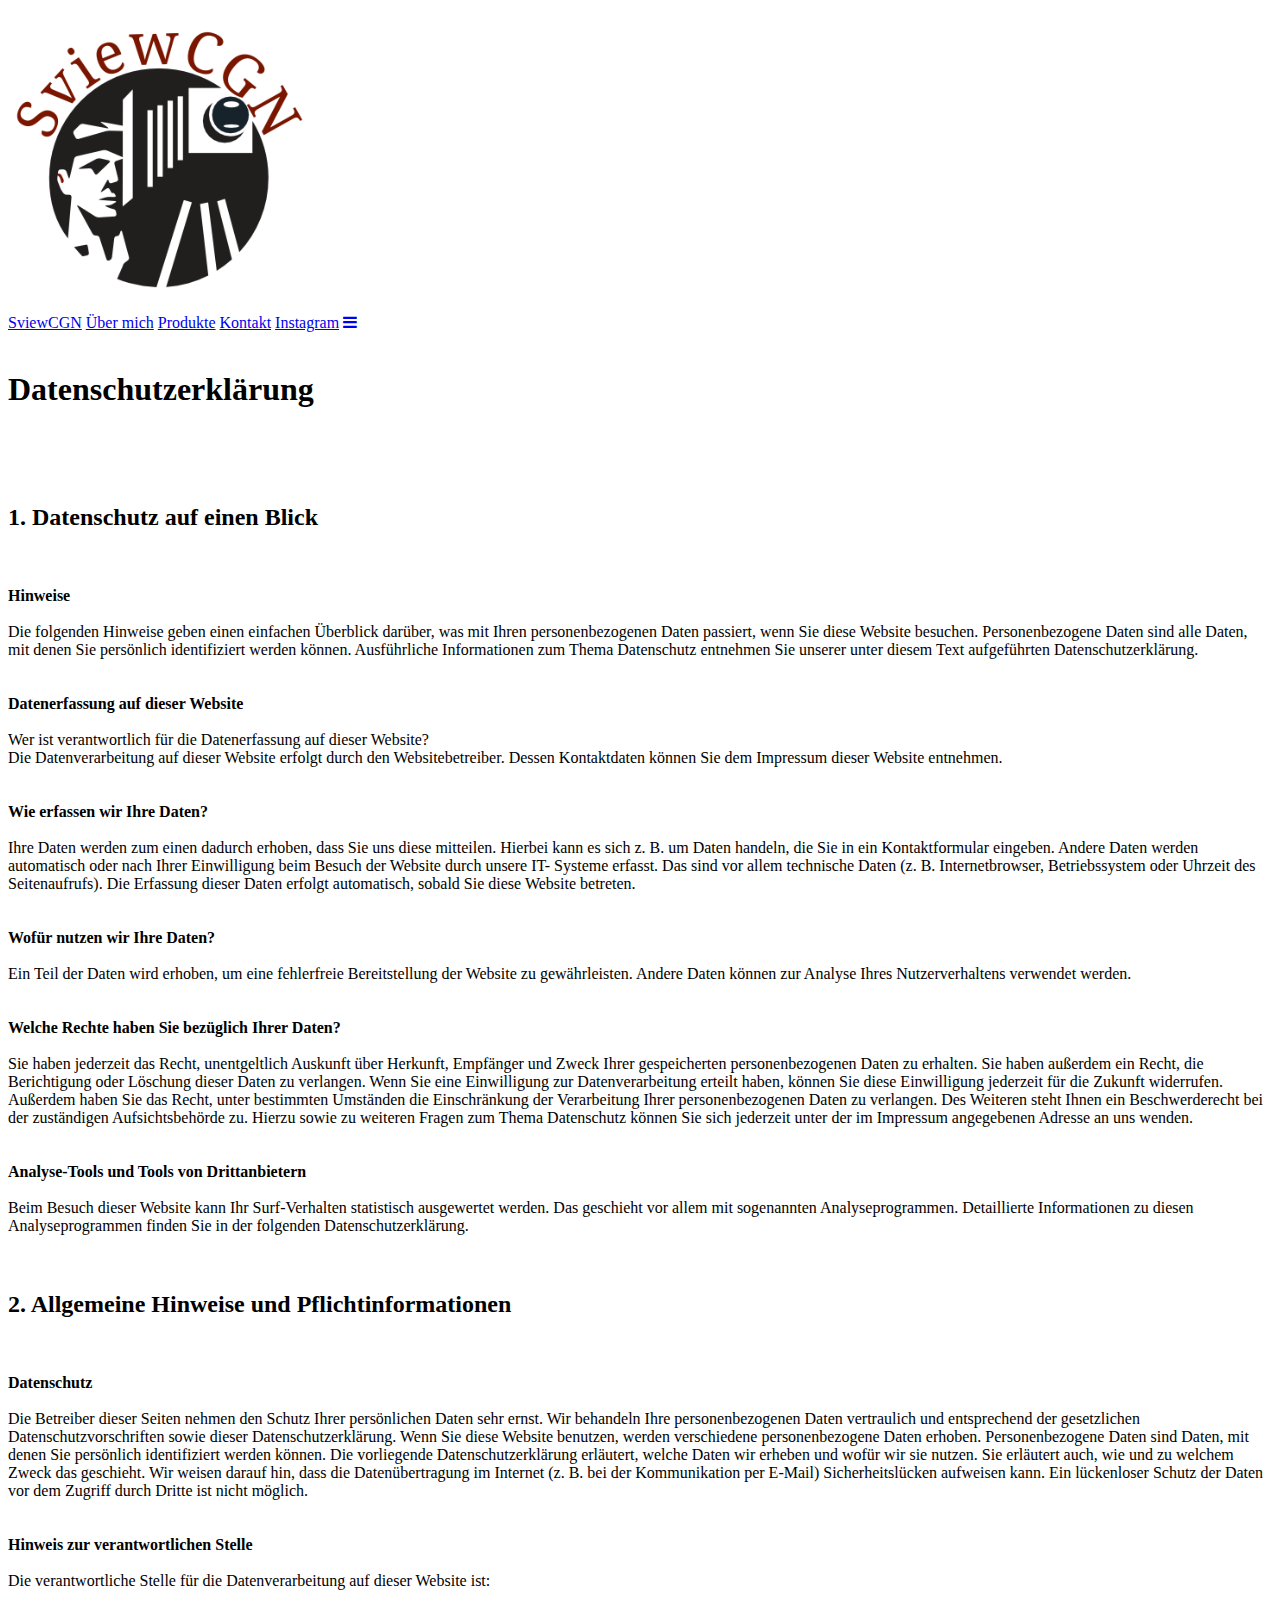
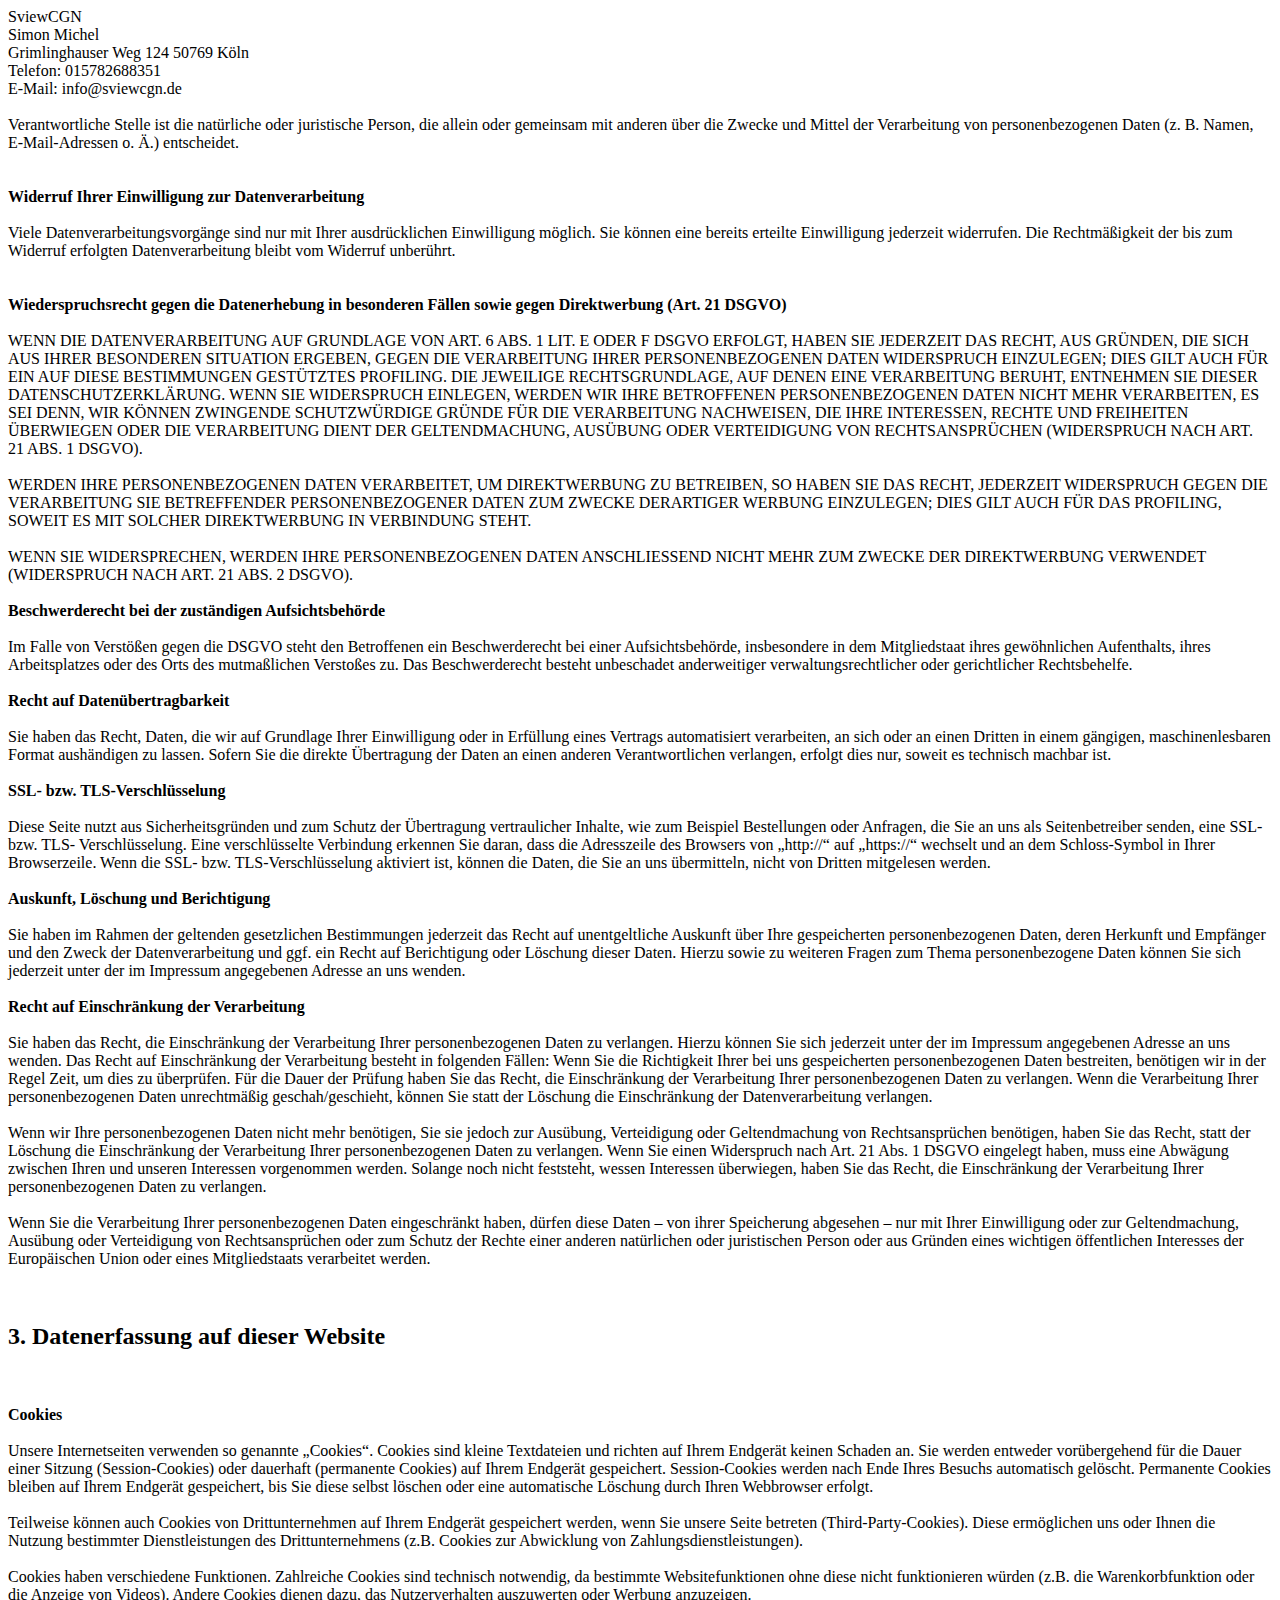
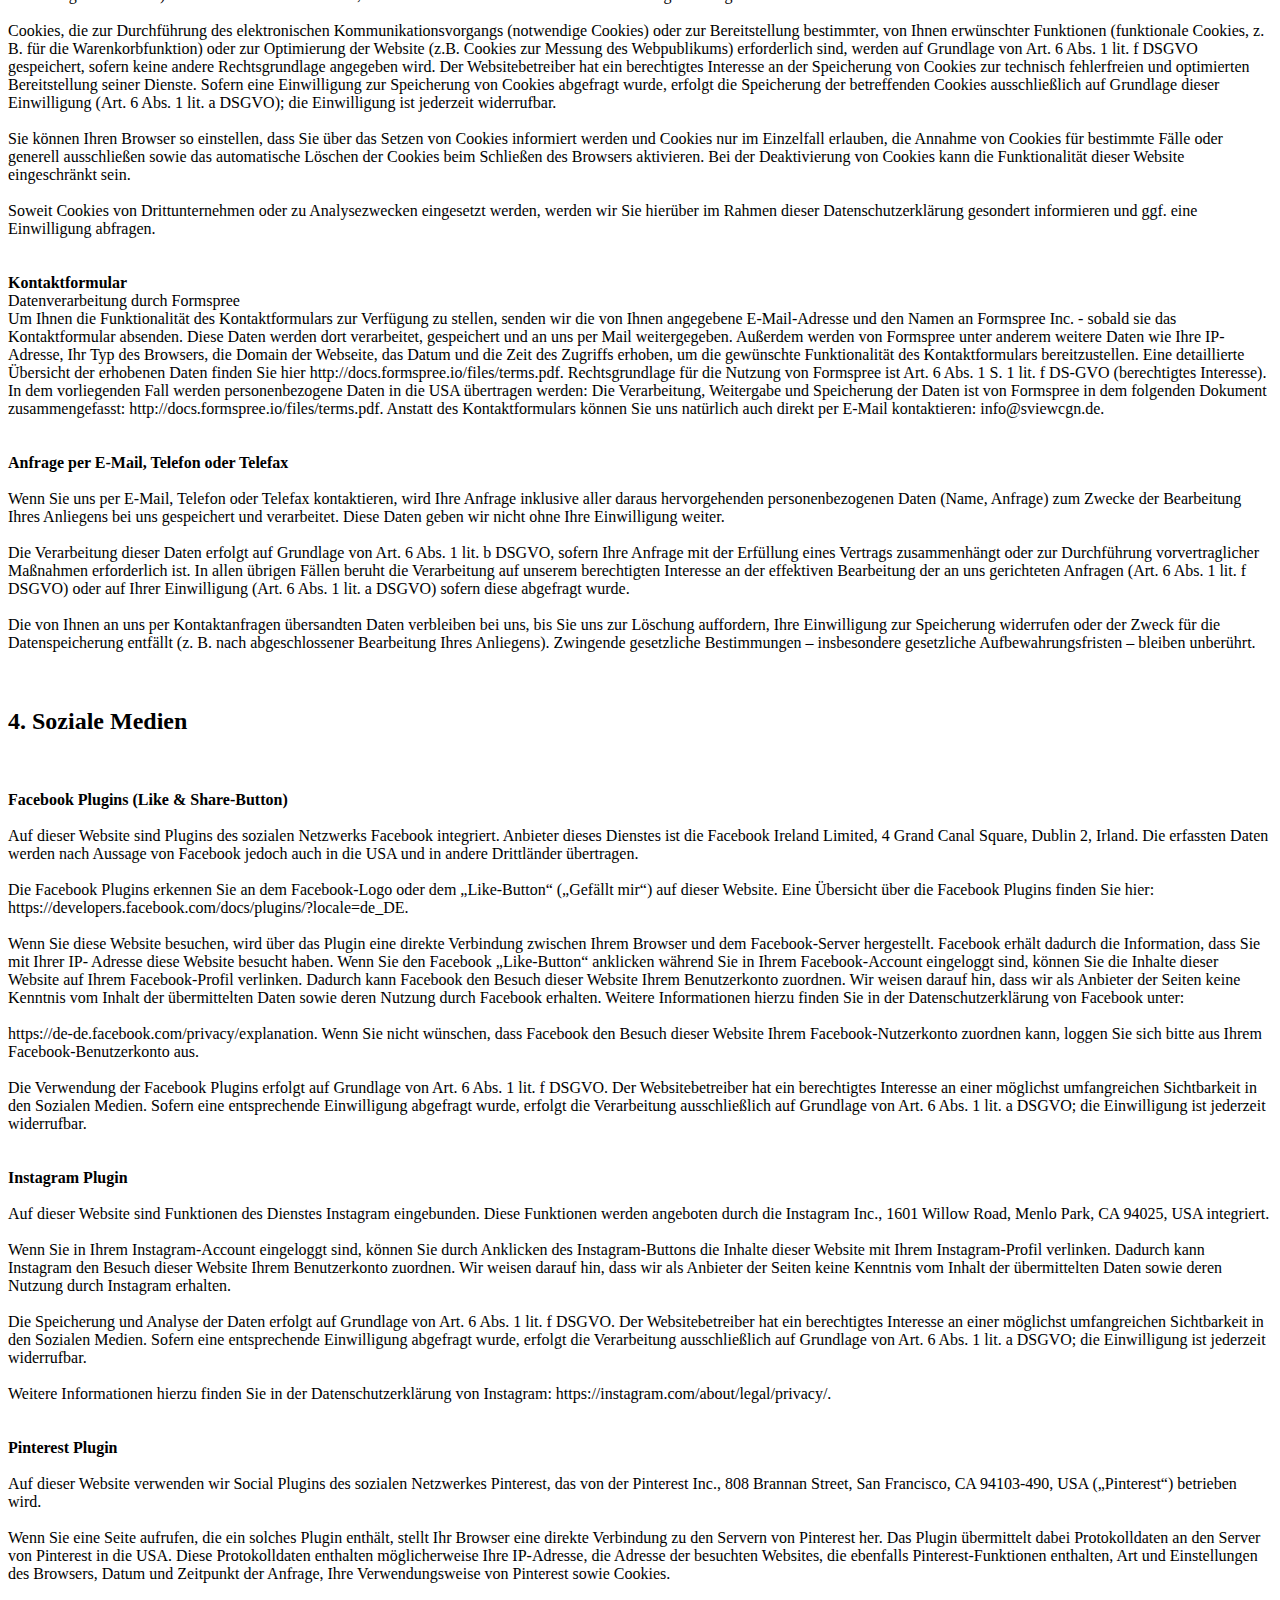
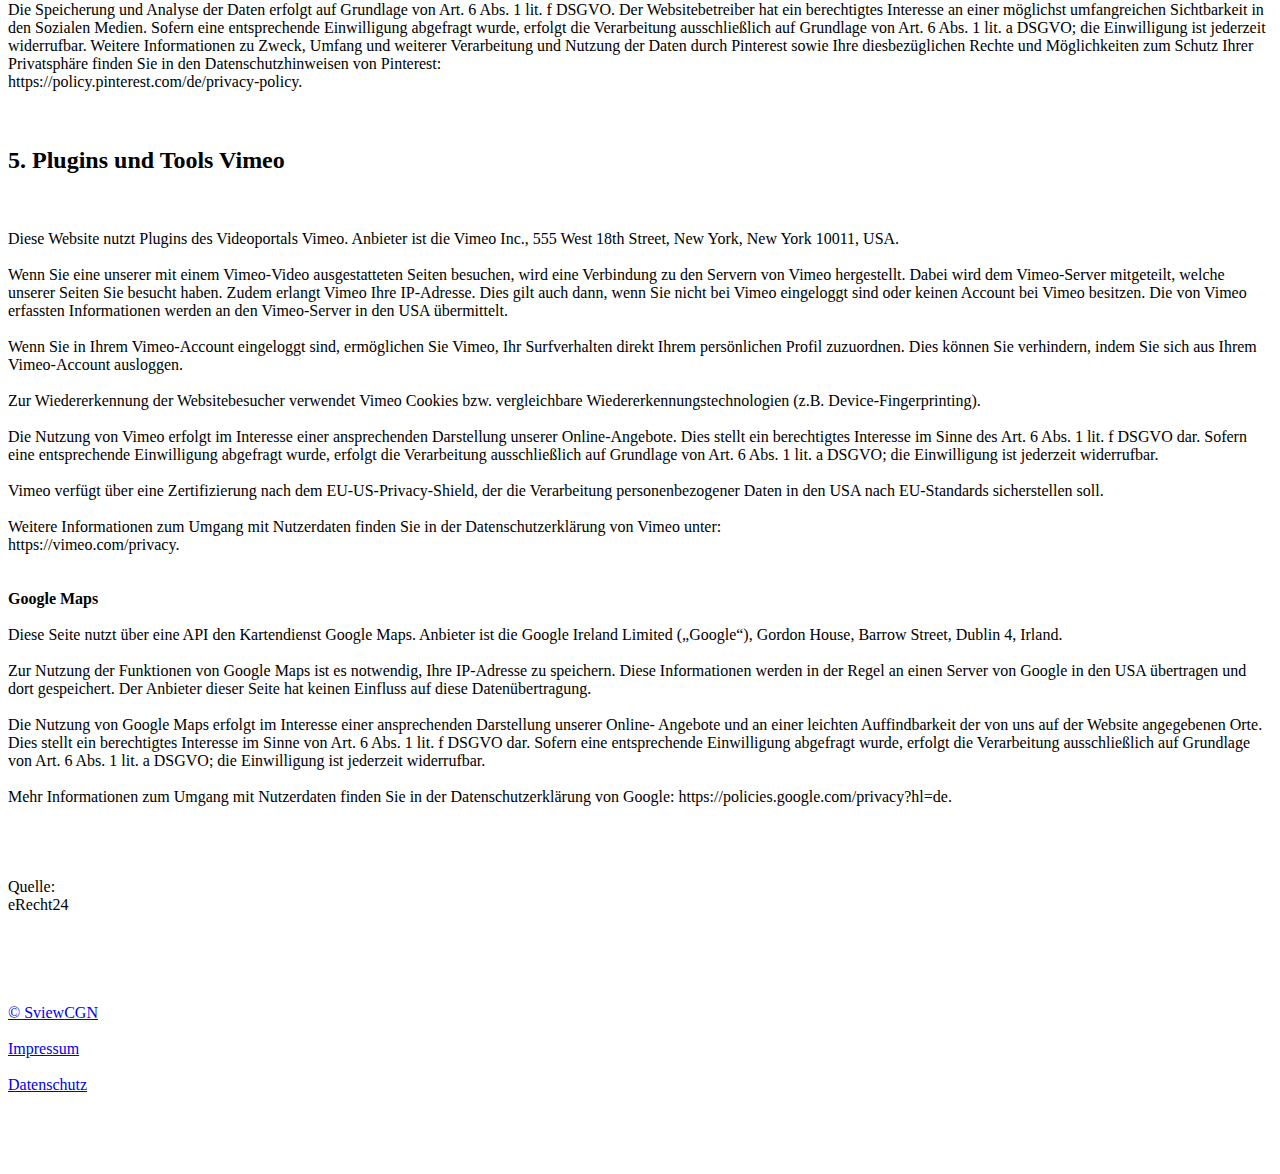
==== datenschutz.html @ fab95ee2 "website files added" ====
<!DOCTYPE html>
<html lang="de">
<head>
<meta name="theme-color" content="#222" />
<title>Datenschutz</title>
<meta charset="UTF-8">
<meta name="viewport" content="width=device-width, initial-scale=1">
<link href="https://fonts.googleapis.com/css2?family=IBM+Plex+Mono:ital@0;1&family=IBM+Plex+Sans+Condensed:ital@0;1&family=IBM+Plex+Sans:ital,wght@0,100;0,400;0,700;1,100;1,400;1,700&family=IBM+Plex+Serif:ital@0;1&display=swap" rel="stylesheet">
<link rel="stylesheet" href="https://cdnjs.cloudflare.com/ajax/libs/font-awesome/4.7.0/css/font-awesome.min.css">
<link rel="stylesheet" type="text/css" href="css/style.css" media="screen" />
</head>
<body>

<div class="container">


  <!-- Header -->

  <div class="header">
    <a href="index.html"><img src="hero_img.png"></a>
  </div>


  <!-- Navigation Bar -->

  <div class="topnav" id="myTopnav">
    <a href="index.html" class="active">SviewCGN</a>
    <a href="uebermich.html">Über mich</a>
    <a href="produkte.html">Produkte</a>
    <a href="kontakt.html">Kontakt</a>
    <a href="https://www.instagram.com/sviewcgn/" target="_blank">Instagram</a>
    <a href="javascript:void(0);" class="icon" onclick="myFunction()">
      <i class="fa fa-bars"></i>
    </a>
  </div>


  <div class="datenschutz">

    <br>

    <h1>Datenschutzerklärung</h1>
        
    <br><br><br>

    <h2>1. Datenschutz auf einen Blick</h2> <br><br>

    <strong>Hinweise</strong> <br><br>

    Die folgenden Hinweise geben einen einfachen Überblick darüber, was mit Ihren personenbezogenen Daten passiert, wenn Sie diese Website besuchen. Personenbezogene Daten sind alle Daten, mit denen Sie persönlich identifiziert werden können. Ausführliche Informationen zum Thema Datenschutz entnehmen Sie unserer unter diesem Text aufgeführten Datenschutzerklärung. <br><br><br>

    <strong>Datenerfassung auf dieser Website</strong> <br><br>

    Wer ist verantwortlich für die Datenerfassung auf dieser Website? <br>

    Die Datenverarbeitung auf dieser Website erfolgt durch den Websitebetreiber. Dessen Kontaktdaten können Sie dem Impressum dieser Website entnehmen. <br><br><br>

    <strong>Wie erfassen wir Ihre Daten?</strong> <br><br>

    Ihre Daten werden zum einen dadurch erhoben, dass Sie uns diese mitteilen. Hierbei kann es sich z. B. um Daten handeln, die Sie in ein Kontaktformular eingeben.

    Andere Daten werden automatisch oder nach Ihrer Einwilligung beim Besuch der Website durch unsere IT- Systeme erfasst. Das sind vor allem technische Daten (z. B. Internetbrowser, Betriebssystem oder Uhrzeit des Seitenaufrufs). Die Erfassung dieser Daten erfolgt automatisch, sobald Sie diese Website betreten.<br><br><br>

    <strong>Wofür nutzen wir Ihre Daten?</strong> <br><br>

    Ein Teil der Daten wird erhoben, um eine fehlerfreie Bereitstellung der Website zu gewährleisten. Andere Daten können zur Analyse Ihres Nutzerverhaltens verwendet werden.<br><br><br>

    <strong>Welche Rechte haben Sie bezüglich Ihrer Daten?</strong> <br><br>

    Sie haben jederzeit das Recht, unentgeltlich Auskunft über Herkunft, Empfänger und Zweck Ihrer gespeicherten personenbezogenen Daten zu erhalten. Sie haben außerdem ein Recht, die Berichtigung oder Löschung dieser Daten zu verlangen. Wenn Sie eine Einwilligung zur Datenverarbeitung erteilt haben, können Sie diese Einwilligung jederzeit für die Zukunft widerrufen. Außerdem haben Sie das Recht, unter bestimmten Umständen die Einschränkung der Verarbeitung Ihrer personenbezogenen Daten zu verlangen. Des Weiteren steht Ihnen ein Beschwerderecht bei der zuständigen Aufsichtsbehörde zu.

    Hierzu sowie zu weiteren Fragen zum Thema Datenschutz können Sie sich jederzeit unter der im Impressum angegebenen Adresse an uns wenden.<br><br><br>

    <strong>Analyse-Tools und Tools von Drittanbietern</strong> <br><br>

    Beim Besuch dieser Website kann Ihr Surf-Verhalten statistisch ausgewertet werden. Das geschieht vor allem mit sogenannten Analyseprogrammen.

    Detaillierte Informationen zu diesen Analyseprogrammen finden Sie in der folgenden Datenschutzerklärung. <br><br><br>

    <h2>2. Allgemeine Hinweise und Pflichtinformationen </h2><br><br>

    <strong>Datenschutz</strong><br><br>

    Die Betreiber dieser Seiten nehmen den Schutz Ihrer persönlichen Daten sehr ernst. Wir behandeln Ihre personenbezogenen Daten vertraulich und entsprechend der gesetzlichen Datenschutzvorschriften sowie dieser Datenschutzerklärung.

    Wenn Sie diese Website benutzen, werden verschiedene personenbezogene Daten erhoben. Personenbezogene Daten sind Daten, mit denen Sie persönlich identifiziert werden können. Die vorliegende Datenschutzerklärung erläutert, welche Daten wir erheben und wofür wir sie nutzen. Sie erläutert auch, wie und zu welchem Zweck das geschieht.

    Wir weisen darauf hin, dass die Datenübertragung im Internet (z. B. bei der Kommunikation per E-Mail) Sicherheitslücken aufweisen kann. Ein lückenloser Schutz der Daten vor dem Zugriff durch Dritte ist nicht möglich. <br><br><br>

    <strong>Hinweis zur verantwortlichen Stelle</strong><br><br>

    Die verantwortliche Stelle für die Datenverarbeitung auf dieser Website ist: <br><br>

    SviewCGN<br>
    Simon Michel <br>
    Grimlinghauser Weg 124 50769 Köln <br>

    Telefon: 015782688351 <br>
    E-Mail: info@sviewcgn.de <br><br>

    Verantwortliche Stelle ist die natürliche oder juristische Person, die allein oder gemeinsam mit anderen über die Zwecke und Mittel der Verarbeitung von personenbezogenen Daten (z. B. Namen, E-Mail-Adressen o. Ä.) entscheidet.<br><br><br>

    <strong>Widerruf Ihrer Einwilligung zur Datenverarbeitung</strong> <br><br>

    Viele Datenverarbeitungsvorgänge sind nur mit Ihrer ausdrücklichen Einwilligung möglich. Sie können eine bereits erteilte Einwilligung jederzeit widerrufen. Die Rechtmäßigkeit der bis zum Widerruf erfolgten Datenverarbeitung bleibt vom Widerruf unberührt.<br><br><br>

    <strong>Wiederspruchsrecht gegen die Datenerhebung in besonderen Fällen sowie gegen Direktwerbung (Art. 21 DSGVO)</strong><br><br>

    WENN DIE DATENVERARBEITUNG AUF GRUNDLAGE VON ART. 6 ABS. 1 LIT. E ODER F DSGVO ERFOLGT, HABEN SIE JEDERZEIT DAS RECHT, AUS GRÜNDEN, DIE SICH AUS IHRER BESONDEREN SITUATION ERGEBEN, GEGEN DIE VERARBEITUNG IHRER PERSONENBEZOGENEN DATEN WIDERSPRUCH EINZULEGEN; DIES GILT AUCH FÜR EIN AUF DIESE BESTIMMUNGEN GESTÜTZTES PROFILING. DIE JEWEILIGE RECHTSGRUNDLAGE, AUF DENEN EINE VERARBEITUNG BERUHT, ENTNEHMEN SIE DIESER DATENSCHUTZERKLÄRUNG. WENN SIE WIDERSPRUCH EINLEGEN, WERDEN WIR IHRE BETROFFENEN PERSONENBEZOGENEN DATEN NICHT MEHR VERARBEITEN, ES SEI DENN, WIR KÖNNEN ZWINGENDE SCHUTZWÜRDIGE GRÜNDE FÜR DIE VERARBEITUNG NACHWEISEN, DIE IHRE INTERESSEN, RECHTE UND FREIHEITEN ÜBERWIEGEN ODER DIE VERARBEITUNG DIENT DER GELTENDMACHUNG, AUSÜBUNG ODER VERTEIDIGUNG VON RECHTSANSPRÜCHEN (WIDERSPRUCH NACH ART. 21 ABS. 1 DSGVO).<br><br>

    WERDEN IHRE PERSONENBEZOGENEN DATEN VERARBEITET, UM DIREKTWERBUNG ZU BETREIBEN, SO HABEN SIE DAS RECHT, JEDERZEIT WIDERSPRUCH GEGEN DIE VERARBEITUNG SIE BETREFFENDER PERSONENBEZOGENER DATEN ZUM ZWECKE DERARTIGER WERBUNG EINZULEGEN; DIES GILT AUCH FÜR DAS PROFILING, SOWEIT ES MIT SOLCHER DIREKTWERBUNG IN

    VERBINDUNG STEHT.<br><br> WENN SIE WIDERSPRECHEN, WERDEN IHRE PERSONENBEZOGENEN DATEN ANSCHLIESSEND NICHT MEHR ZUM ZWECKE DER DIREKTWERBUNG VERWENDET (WIDERSPRUCH NACH ART. 21 ABS. 2 DSGVO). <br><br>

    <strong>Beschwerderecht bei der zuständigen Aufsichtsbehörde</strong> <br><br>

    Im Falle von Verstößen gegen die DSGVO steht den Betroffenen ein Beschwerderecht bei einer Aufsichtsbehörde, insbesondere in dem Mitgliedstaat ihres gewöhnlichen Aufenthalts, ihres Arbeitsplatzes oder des Orts des mutmaßlichen Verstoßes zu. Das Beschwerderecht besteht unbeschadet anderweitiger verwaltungsrechtlicher oder gerichtlicher Rechtsbehelfe.<br><br>

    <strong>Recht auf Datenübertragbarkeit</strong> <br><br>

    Sie haben das Recht, Daten, die wir auf Grundlage Ihrer Einwilligung oder in Erfüllung eines Vertrags automatisiert verarbeiten, an sich oder an einen Dritten in einem gängigen, maschinenlesbaren Format aushändigen zu lassen. Sofern Sie die direkte Übertragung der Daten an einen anderen Verantwortlichen verlangen, erfolgt dies nur, soweit es technisch machbar ist.<br><br>

    <strong>SSL- bzw. TLS-Verschlüsselung</strong> <br><br>

    Diese Seite nutzt aus Sicherheitsgründen und zum Schutz der Übertragung vertraulicher Inhalte, wie zum Beispiel Bestellungen oder Anfragen, die Sie an uns als Seitenbetreiber senden, eine SSL- bzw. TLS- Verschlüsselung. Eine verschlüsselte Verbindung erkennen Sie daran, dass die Adresszeile des Browsers von „http://“ auf „https://“ wechselt und an dem Schloss-Symbol in Ihrer Browserzeile.

    Wenn die SSL- bzw. TLS-Verschlüsselung aktiviert ist, können die Daten, die Sie an uns übermitteln, nicht von Dritten mitgelesen werden.<br><br>

    <strong>Auskunft, Löschung und Berichtigung</strong> <br><br>

    Sie haben im Rahmen der geltenden gesetzlichen Bestimmungen jederzeit das Recht auf unentgeltliche Auskunft über Ihre gespeicherten personenbezogenen Daten, deren Herkunft und Empfänger und den Zweck der Datenverarbeitung und ggf. ein Recht auf Berichtigung oder Löschung dieser Daten. Hierzu sowie zu weiteren Fragen zum Thema personenbezogene Daten können Sie sich jederzeit unter der im Impressum angegebenen Adresse an uns wenden.<br><br>

    <strong>Recht auf Einschränkung der Verarbeitung</strong> <br><br>

    Sie haben das Recht, die Einschränkung der Verarbeitung Ihrer personenbezogenen Daten zu verlangen. Hierzu können Sie sich jederzeit unter der im Impressum angegebenen Adresse an uns wenden. Das Recht auf Einschränkung der Verarbeitung besteht in folgenden Fällen:

    Wenn Sie die Richtigkeit Ihrer bei uns gespeicherten personenbezogenen Daten bestreiten, benötigen wir in der Regel Zeit, um dies zu überprüfen. Für die Dauer der Prüfung haben Sie das Recht, die Einschränkung der Verarbeitung Ihrer personenbezogenen Daten zu verlangen.
    Wenn die Verarbeitung Ihrer personenbezogenen Daten unrechtmäßig geschah/geschieht, können Sie statt der Löschung die Einschränkung der Datenverarbeitung verlangen.<br><br>

    Wenn wir Ihre personenbezogenen Daten nicht mehr benötigen, Sie sie jedoch zur Ausübung, Verteidigung oder Geltendmachung von Rechtsansprüchen benötigen, haben Sie das Recht, statt der Löschung die Einschränkung der Verarbeitung Ihrer personenbezogenen Daten zu verlangen.
    Wenn Sie einen Widerspruch nach Art. 21 Abs. 1 DSGVO eingelegt haben, muss eine Abwägung zwischen Ihren und unseren Interessen vorgenommen werden. Solange noch nicht feststeht, wessen Interessen überwiegen, haben Sie das Recht, die Einschränkung der Verarbeitung Ihrer personenbezogenen Daten zu verlangen. <br><br>

    Wenn Sie die Verarbeitung Ihrer personenbezogenen Daten eingeschränkt haben, dürfen diese Daten – von ihrer Speicherung abgesehen – nur mit Ihrer Einwilligung oder zur Geltendmachung, Ausübung oder Verteidigung von Rechtsansprüchen oder zum Schutz der Rechte einer anderen natürlichen oder juristischen Person oder aus Gründen eines wichtigen öffentlichen Interesses der Europäischen Union oder eines Mitgliedstaats verarbeitet werden. <br><br><br>

    <h2>3. Datenerfassung auf dieser Website</h2><br><br>

    <strong>Cookies</strong><br><br>

    Unsere Internetseiten verwenden so genannte „Cookies“. Cookies sind kleine Textdateien und richten auf Ihrem Endgerät keinen Schaden an. Sie werden entweder vorübergehend für die Dauer einer Sitzung (Session-Cookies) oder dauerhaft (permanente Cookies) auf Ihrem Endgerät gespeichert. Session-Cookies werden nach Ende Ihres Besuchs automatisch gelöscht. Permanente Cookies bleiben auf Ihrem Endgerät gespeichert, bis Sie diese selbst löschen oder eine automatische Löschung durch Ihren Webbrowser erfolgt.<br><br>

    Teilweise können auch Cookies von Drittunternehmen auf Ihrem Endgerät gespeichert werden, wenn Sie unsere Seite betreten (Third-Party-Cookies). Diese ermöglichen uns oder Ihnen die Nutzung bestimmter Dienstleistungen des Drittunternehmens (z.B. Cookies zur Abwicklung von Zahlungsdienstleistungen).<br><br>

    Cookies haben verschiedene Funktionen. Zahlreiche Cookies sind technisch notwendig, da bestimmte Websitefunktionen ohne diese nicht funktionieren würden (z.B. die Warenkorbfunktion oder die Anzeige von Videos). Andere Cookies dienen dazu, das Nutzerverhalten auszuwerten oder Werbung anzuzeigen.<br><br>

    Cookies, die zur Durchführung des elektronischen Kommunikationsvorgangs (notwendige Cookies) oder zur Bereitstellung bestimmter, von Ihnen erwünschter Funktionen (funktionale Cookies, z. B. für die Warenkorbfunktion) oder zur Optimierung der Website (z.B. Cookies zur Messung des Webpublikums) erforderlich sind, werden auf Grundlage von Art. 6 Abs. 1 lit. f DSGVO gespeichert, sofern keine andere Rechtsgrundlage angegeben wird. Der Websitebetreiber hat ein berechtigtes Interesse an der Speicherung von Cookies zur technisch fehlerfreien und optimierten Bereitstellung seiner Dienste. Sofern eine Einwilligung zur Speicherung von Cookies abgefragt wurde, erfolgt die Speicherung der betreffenden Cookies ausschließlich auf Grundlage dieser Einwilligung (Art. 6 Abs. 1 lit. a DSGVO); die Einwilligung ist jederzeit widerrufbar.<br><br>

    Sie können Ihren Browser so einstellen, dass Sie über das Setzen von Cookies informiert werden und Cookies nur im Einzelfall erlauben, die Annahme von Cookies für bestimmte Fälle oder generell ausschließen sowie das automatische Löschen der Cookies beim Schließen des Browsers aktivieren. Bei der Deaktivierung von Cookies kann die Funktionalität dieser Website eingeschränkt sein.<br><br>

    Soweit Cookies von Drittunternehmen oder zu Analysezwecken eingesetzt werden, werden wir Sie hierüber im Rahmen dieser Datenschutzerklärung gesondert informieren und ggf. eine Einwilligung abfragen.<br><br><br>

    <strong>Kontaktformular</strong><br>
    Datenverarbeitung durch Formspree<br>
    Um Ihnen die Funktionalität des Kontaktformulars zur Verfügung zu stellen, senden wir die von Ihnen angegebene E-Mail-Adresse und den Namen an Formspree Inc. - sobald sie das Kontaktformular absenden. Diese Daten werden dort verarbeitet, gespeichert und an uns per Mail weitergegeben. Außerdem werden von Formspree unter anderem weitere Daten wie Ihre IP-Adresse, Ihr Typ des Browsers, die Domain der Webseite, das Datum und die Zeit des Zugriffs erhoben, um die gewünschte Funktionalität des Kontaktformulars bereitzustellen. Eine detaillierte Übersicht der erhobenen Daten finden Sie hier http://docs.formspree.io/files/terms.pdf. Rechtsgrundlage für die Nutzung von Formspree ist Art. 6 Abs. 1 S. 1 lit. f DS-GVO (berechtigtes Interesse). In dem vorliegenden Fall werden personenbezogene Daten in die USA übertragen werden: Die Verarbeitung, Weitergabe und Speicherung der Daten ist von Formspree in dem folgenden Dokument zusammengefasst: http://docs.formspree.io/files/terms.pdf.
    Anstatt des Kontaktformulars können Sie uns natürlich auch direkt per E-Mail kontaktieren: info@sviewcgn.de.<br><br><br>
    
    <strong>Anfrage per E-Mail, Telefon oder Telefax</strong><br><br>

    Wenn Sie uns per E-Mail, Telefon oder Telefax kontaktieren, wird Ihre Anfrage inklusive aller daraus hervorgehenden personenbezogenen Daten (Name, Anfrage) zum Zwecke der Bearbeitung Ihres Anliegens bei uns gespeichert und verarbeitet. Diese Daten geben wir nicht ohne Ihre Einwilligung weiter.<br><br>

    Die Verarbeitung dieser Daten erfolgt auf Grundlage von Art. 6 Abs. 1 lit. b DSGVO, sofern Ihre Anfrage mit der Erfüllung eines Vertrags zusammenhängt oder zur Durchführung vorvertraglicher Maßnahmen erforderlich ist. In allen übrigen Fällen beruht die Verarbeitung auf unserem berechtigten Interesse an der effektiven Bearbeitung der an uns gerichteten Anfragen (Art. 6 Abs. 1 lit. f DSGVO) oder auf Ihrer Einwilligung (Art. 6 Abs. 1 lit. a DSGVO) sofern diese abgefragt wurde.<br><br>

    Die von Ihnen an uns per Kontaktanfragen übersandten Daten verbleiben bei uns, bis Sie uns zur Löschung auffordern, Ihre Einwilligung zur Speicherung widerrufen oder der Zweck für die Datenspeicherung entfällt (z. B. nach abgeschlossener Bearbeitung Ihres Anliegens). Zwingende gesetzliche Bestimmungen – insbesondere gesetzliche Aufbewahrungsfristen – bleiben unberührt.<br><br><br>

    <h2>4. Soziale Medien</h2><br><br>
    
    <strong>Facebook Plugins (Like & Share-Button)</strong><br><br>

    Auf dieser Website sind Plugins des sozialen Netzwerks Facebook integriert. Anbieter dieses Dienstes ist die Facebook Ireland Limited, 4 Grand Canal Square, Dublin 2, Irland. Die erfassten Daten werden nach Aussage von Facebook jedoch auch in die USA und in andere Drittländer übertragen.<br><br>

    Die Facebook Plugins erkennen Sie an dem Facebook-Logo oder dem „Like-Button“ („Gefällt mir“) auf dieser Website. Eine Übersicht über die Facebook Plugins finden Sie hier: https://developers.facebook.com/docs/plugins/?locale=de_DE.<br><br>

    Wenn Sie diese Website besuchen, wird über das Plugin eine direkte Verbindung zwischen Ihrem Browser und dem Facebook-Server hergestellt. Facebook erhält dadurch die Information, dass Sie mit Ihrer IP- Adresse diese Website besucht haben. Wenn Sie den Facebook „Like-Button“ anklicken während Sie in Ihrem Facebook-Account eingeloggt sind, können Sie die Inhalte dieser Website auf Ihrem Facebook-Profil verlinken. Dadurch kann Facebook den Besuch dieser Website Ihrem Benutzerkonto zuordnen. Wir weisen darauf hin, dass wir als Anbieter der Seiten keine Kenntnis vom Inhalt der übermittelten Daten sowie deren Nutzung durch Facebook erhalten. Weitere Informationen hierzu finden Sie in der Datenschutzerklärung von Facebook unter:<br><br>

    https://de-de.facebook.com/privacy/explanation.
    Wenn Sie nicht wünschen, dass Facebook den Besuch dieser Website Ihrem Facebook-Nutzerkonto

    zuordnen kann, loggen Sie sich bitte aus Ihrem Facebook-Benutzerkonto aus.<br><br>

    Die Verwendung der Facebook Plugins erfolgt auf Grundlage von Art. 6 Abs. 1 lit. f DSGVO. Der Websitebetreiber hat ein berechtigtes Interesse an einer möglichst umfangreichen Sichtbarkeit in den Sozialen Medien. Sofern eine entsprechende Einwilligung abgefragt wurde, erfolgt die Verarbeitung ausschließlich auf Grundlage von Art. 6 Abs. 1 lit. a DSGVO; die Einwilligung ist jederzeit widerrufbar.<br><br><br>

    <strong>Instagram Plugin</strong><br><br>

    Auf dieser Website sind Funktionen des Dienstes Instagram eingebunden. Diese Funktionen werden angeboten durch die Instagram Inc., 1601 Willow Road, Menlo Park, CA 94025, USA integriert.<br><br>

    Wenn Sie in Ihrem Instagram-Account eingeloggt sind, können Sie durch Anklicken des Instagram-Buttons die Inhalte dieser Website mit Ihrem Instagram-Profil verlinken. Dadurch kann Instagram den Besuch dieser Website Ihrem Benutzerkonto zuordnen. Wir weisen darauf hin, dass wir als Anbieter der Seiten keine Kenntnis vom Inhalt der übermittelten Daten sowie deren Nutzung durch Instagram erhalten.<br><br>

    Die Speicherung und Analyse der Daten erfolgt auf Grundlage von Art. 6 Abs. 1 lit. f DSGVO. Der Websitebetreiber hat ein berechtigtes Interesse an einer möglichst umfangreichen Sichtbarkeit in den Sozialen Medien. Sofern eine entsprechende Einwilligung abgefragt wurde, erfolgt die Verarbeitung ausschließlich auf Grundlage von Art. 6 Abs. 1 lit. a DSGVO; die Einwilligung ist jederzeit widerrufbar.<br><br>

    Weitere Informationen hierzu finden Sie in der Datenschutzerklärung von Instagram: https://instagram.com/about/legal/privacy/.<br><br><br>

    <strong>Pinterest Plugin</strong><br><br>

    Auf dieser Website verwenden wir Social Plugins des sozialen Netzwerkes Pinterest, das von der Pinterest Inc., 808 Brannan Street, San Francisco, CA 94103-490, USA („Pinterest“) betrieben wird.<br><br>

    Wenn Sie eine Seite aufrufen, die ein solches Plugin enthält, stellt Ihr Browser eine direkte Verbindung zu den Servern von Pinterest her. Das Plugin übermittelt dabei Protokolldaten an den Server von Pinterest in die USA. Diese Protokolldaten enthalten möglicherweise Ihre IP-Adresse, die Adresse der besuchten Websites, die ebenfalls Pinterest-Funktionen enthalten, Art und Einstellungen des Browsers, Datum und Zeitpunkt der Anfrage, Ihre Verwendungsweise von Pinterest sowie Cookies.<br><br>

    Die Speicherung und Analyse der Daten erfolgt auf Grundlage von Art. 6 Abs. 1 lit. f DSGVO. Der Websitebetreiber hat ein berechtigtes Interesse an einer möglichst umfangreichen Sichtbarkeit in den Sozialen Medien. Sofern eine entsprechende Einwilligung abgefragt wurde, erfolgt die Verarbeitung ausschließlich auf Grundlage von Art. 6 Abs. 1 lit. a DSGVO; die Einwilligung ist jederzeit widerrufbar.

    Weitere Informationen zu Zweck, Umfang und weiterer Verarbeitung und Nutzung der Daten durch Pinterest sowie Ihre diesbezüglichen Rechte und Möglichkeiten zum Schutz Ihrer Privatsphäre finden Sie in den Datenschutzhinweisen von Pinterest:<br>
    https://policy.pinterest.com/de/privacy-policy.<br><br><br>

    <h2>5. Plugins und Tools Vimeo</h2><br><br>

    Diese Website nutzt Plugins des Videoportals Vimeo. Anbieter ist die Vimeo Inc., 555 West 18th Street, New York, New York 10011, USA.<br><br>

    Wenn Sie eine unserer mit einem Vimeo-Video ausgestatteten Seiten besuchen, wird eine Verbindung zu den Servern von Vimeo hergestellt. Dabei wird dem Vimeo-Server mitgeteilt, welche unserer Seiten Sie besucht haben. Zudem erlangt Vimeo Ihre IP-Adresse. Dies gilt auch dann, wenn Sie nicht bei Vimeo eingeloggt sind oder keinen Account bei Vimeo besitzen. Die von Vimeo erfassten Informationen werden an den Vimeo-Server in den USA übermittelt.<br><br>

    Wenn Sie in Ihrem Vimeo-Account eingeloggt sind, ermöglichen Sie Vimeo, Ihr Surfverhalten direkt Ihrem persönlichen Profil zuzuordnen. Dies können Sie verhindern, indem Sie sich aus Ihrem Vimeo-Account ausloggen.<br><br>

    Zur Wiedererkennung der Websitebesucher verwendet Vimeo Cookies bzw. vergleichbare Wiedererkennungstechnologien (z.B. Device-Fingerprinting).<br><br>

    Die Nutzung von Vimeo erfolgt im Interesse einer ansprechenden Darstellung unserer Online-Angebote. Dies stellt ein berechtigtes Interesse im Sinne des Art. 6 Abs. 1 lit. f DSGVO dar. Sofern eine entsprechende Einwilligung abgefragt wurde, erfolgt die Verarbeitung ausschließlich auf Grundlage von Art. 6 Abs. 1 lit. a DSGVO; die Einwilligung ist jederzeit widerrufbar.<br><br>

    Vimeo verfügt über eine Zertifizierung nach dem EU-US-Privacy-Shield, der die Verarbeitung personenbezogener Daten in den USA nach EU-Standards sicherstellen soll.<br><br>

    Weitere Informationen zum Umgang mit Nutzerdaten finden Sie in der Datenschutzerklärung von Vimeo unter:<br>
    https://vimeo.com/privacy.<br><br><br>

    <strong>Google Maps</strong><br><br>

    Diese Seite nutzt über eine API den Kartendienst Google Maps. Anbieter ist die Google Ireland Limited („Google“), Gordon House, Barrow Street, Dublin 4, Irland.<br><br>

    Zur Nutzung der Funktionen von Google Maps ist es notwendig, Ihre IP-Adresse zu speichern. Diese Informationen werden in der Regel an einen Server von Google in den USA übertragen und dort gespeichert. Der Anbieter dieser Seite hat keinen Einfluss auf diese Datenübertragung.<br><br>

    Die Nutzung von Google Maps erfolgt im Interesse einer ansprechenden Darstellung unserer Online- Angebote und an einer leichten Auffindbarkeit der von uns auf der Website angegebenen Orte. Dies stellt ein berechtigtes Interesse im Sinne von Art. 6 Abs. 1 lit. f DSGVO dar. Sofern eine entsprechende Einwilligung abgefragt wurde, erfolgt die Verarbeitung ausschließlich auf Grundlage von Art. 6 Abs. 1 lit. a DSGVO; die Einwilligung ist jederzeit widerrufbar.<br><br>

    Mehr Informationen zum Umgang mit Nutzerdaten finden Sie in der Datenschutzerklärung von Google: https://policies.google.com/privacy?hl=de. <br><br><br><br><br>

    Quelle:<br>

    eRecht24

  </div>




  <!-- Footer -->

  <div class="footer">
    <br><br><br><br><br>
      <a href="index.html">&copy; SviewCGN</a>
        <br><br>
      <a href="impressum.html">Impressum</a>
        <br><br>
      <a href="datenschutz.html">Datenschutz</a>
    <br><br><br><br><br>
  </div>

</div>




<script>
  function myFunction() {
    var x = document.getElementById("myTopnav");
    if (x.className === "topnav") {
      x.className += " responsive";
    } else {
      x.className = "topnav";
    }
  }
</script>




</body>
</html>
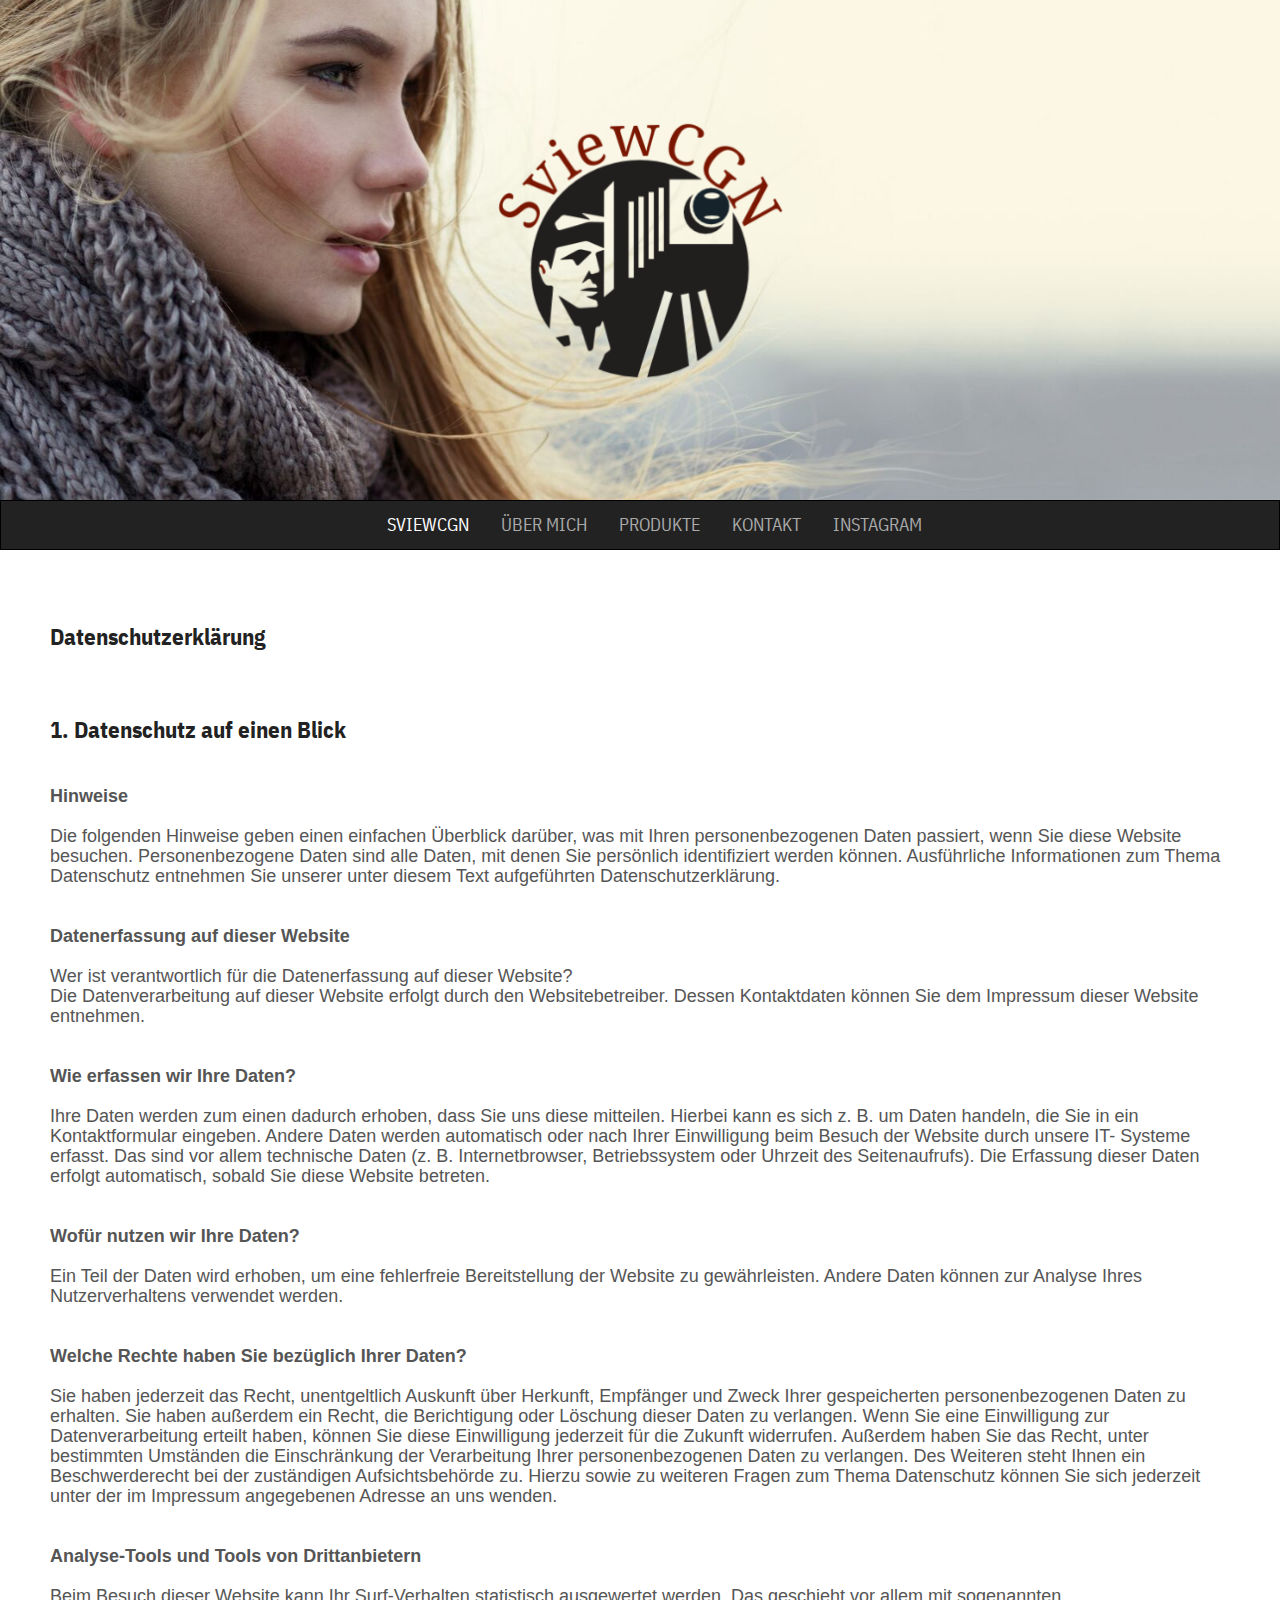
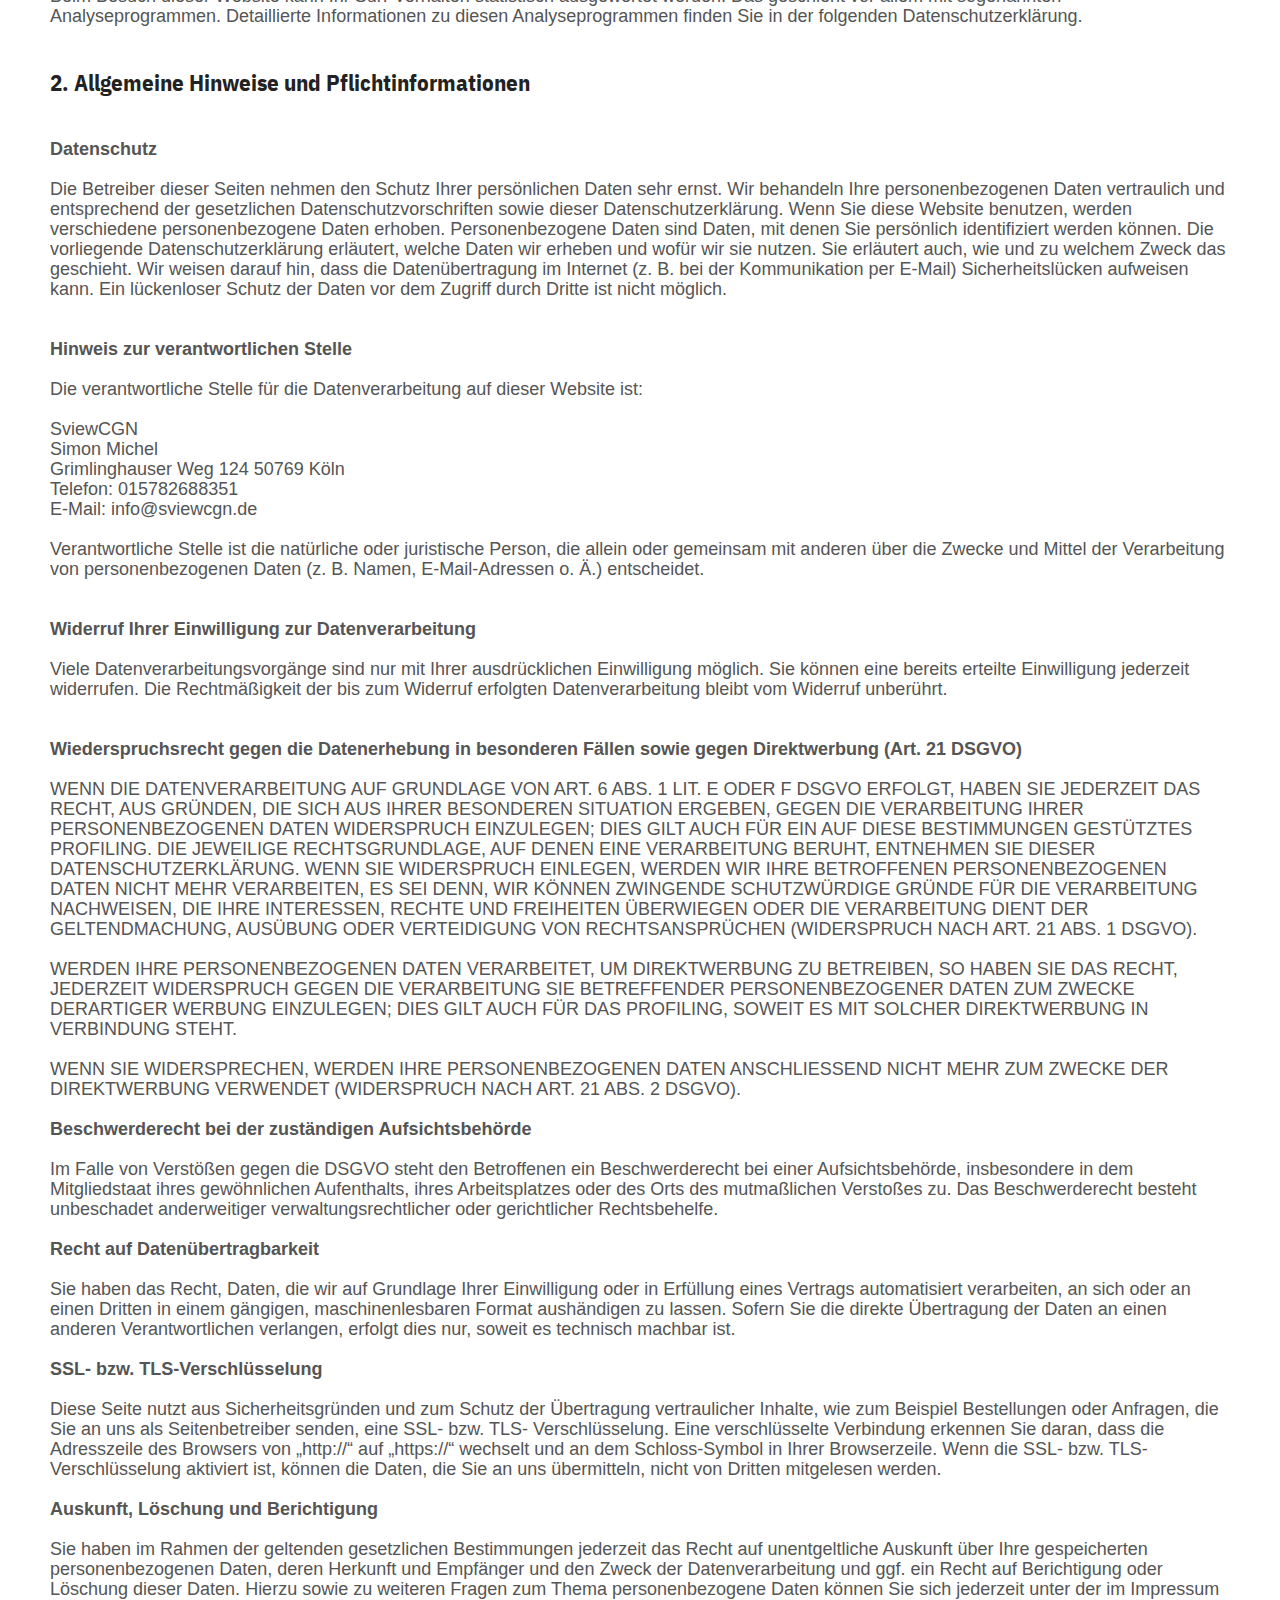
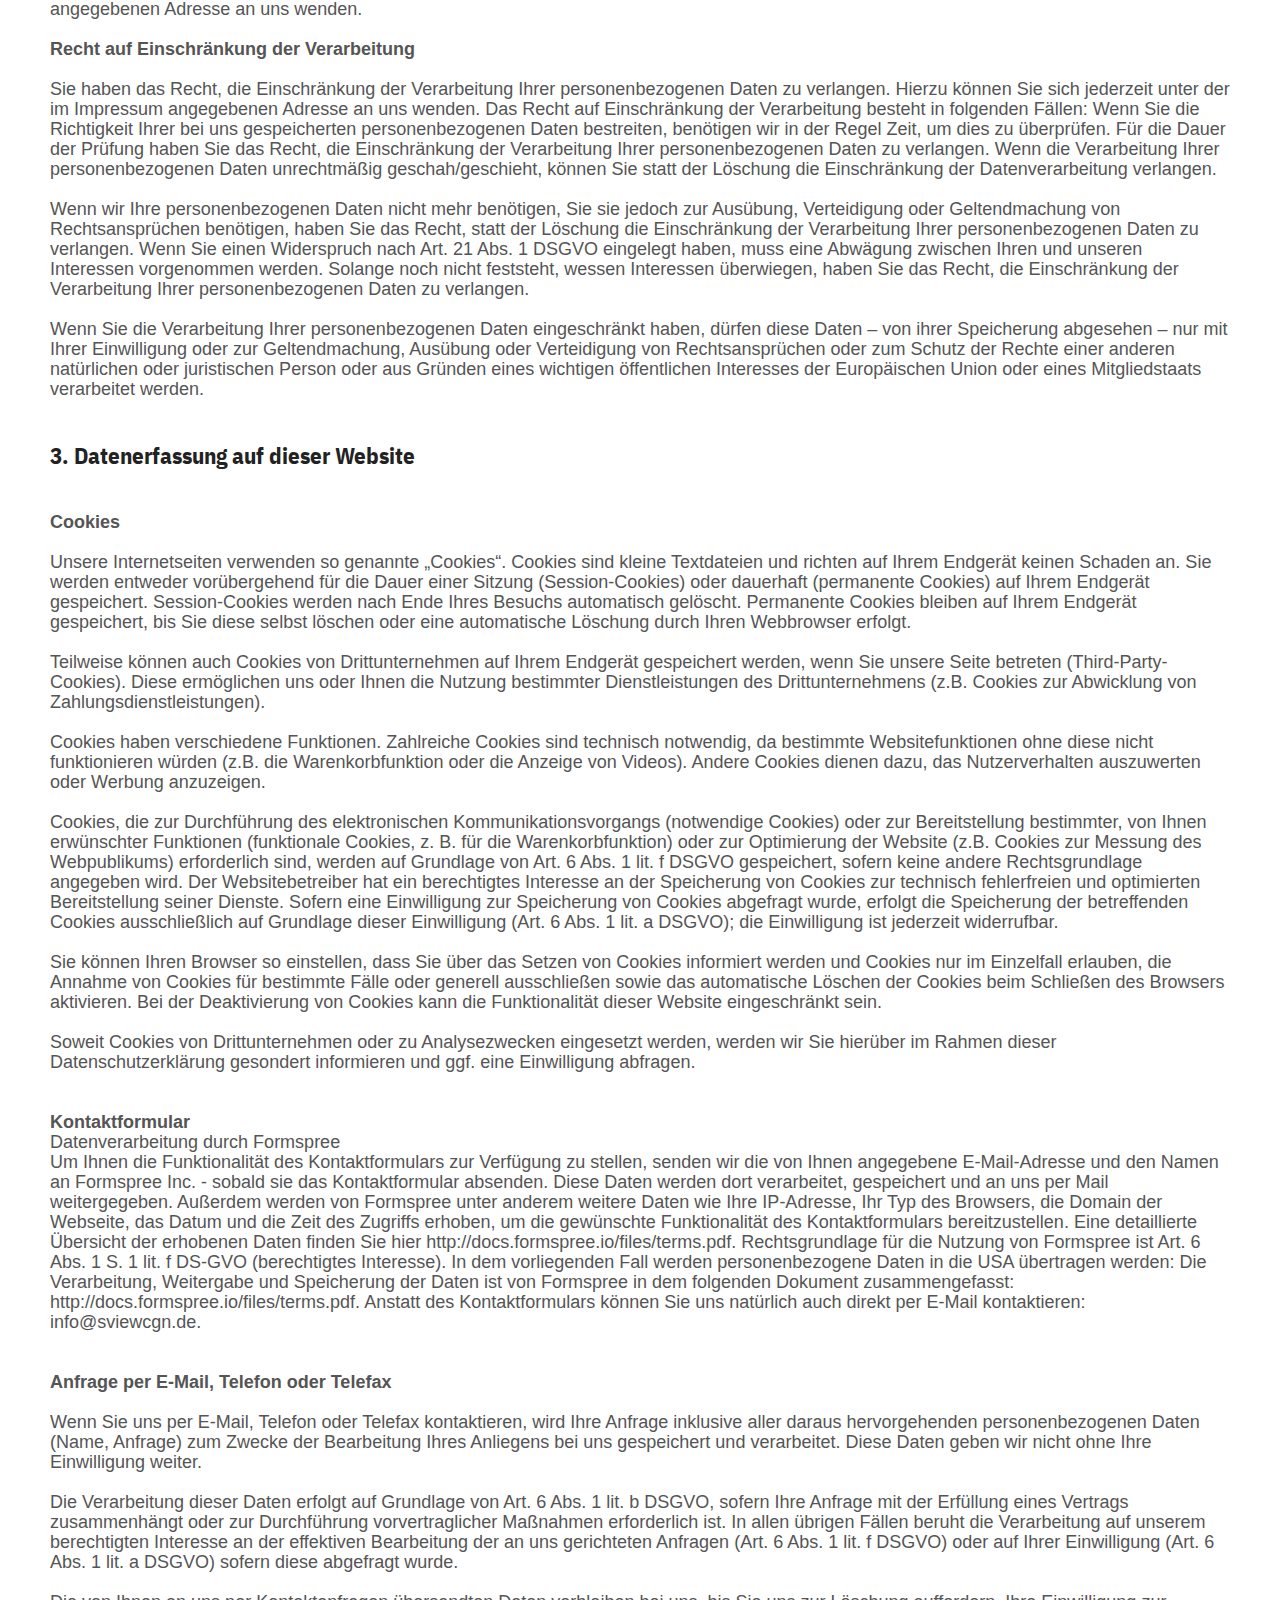
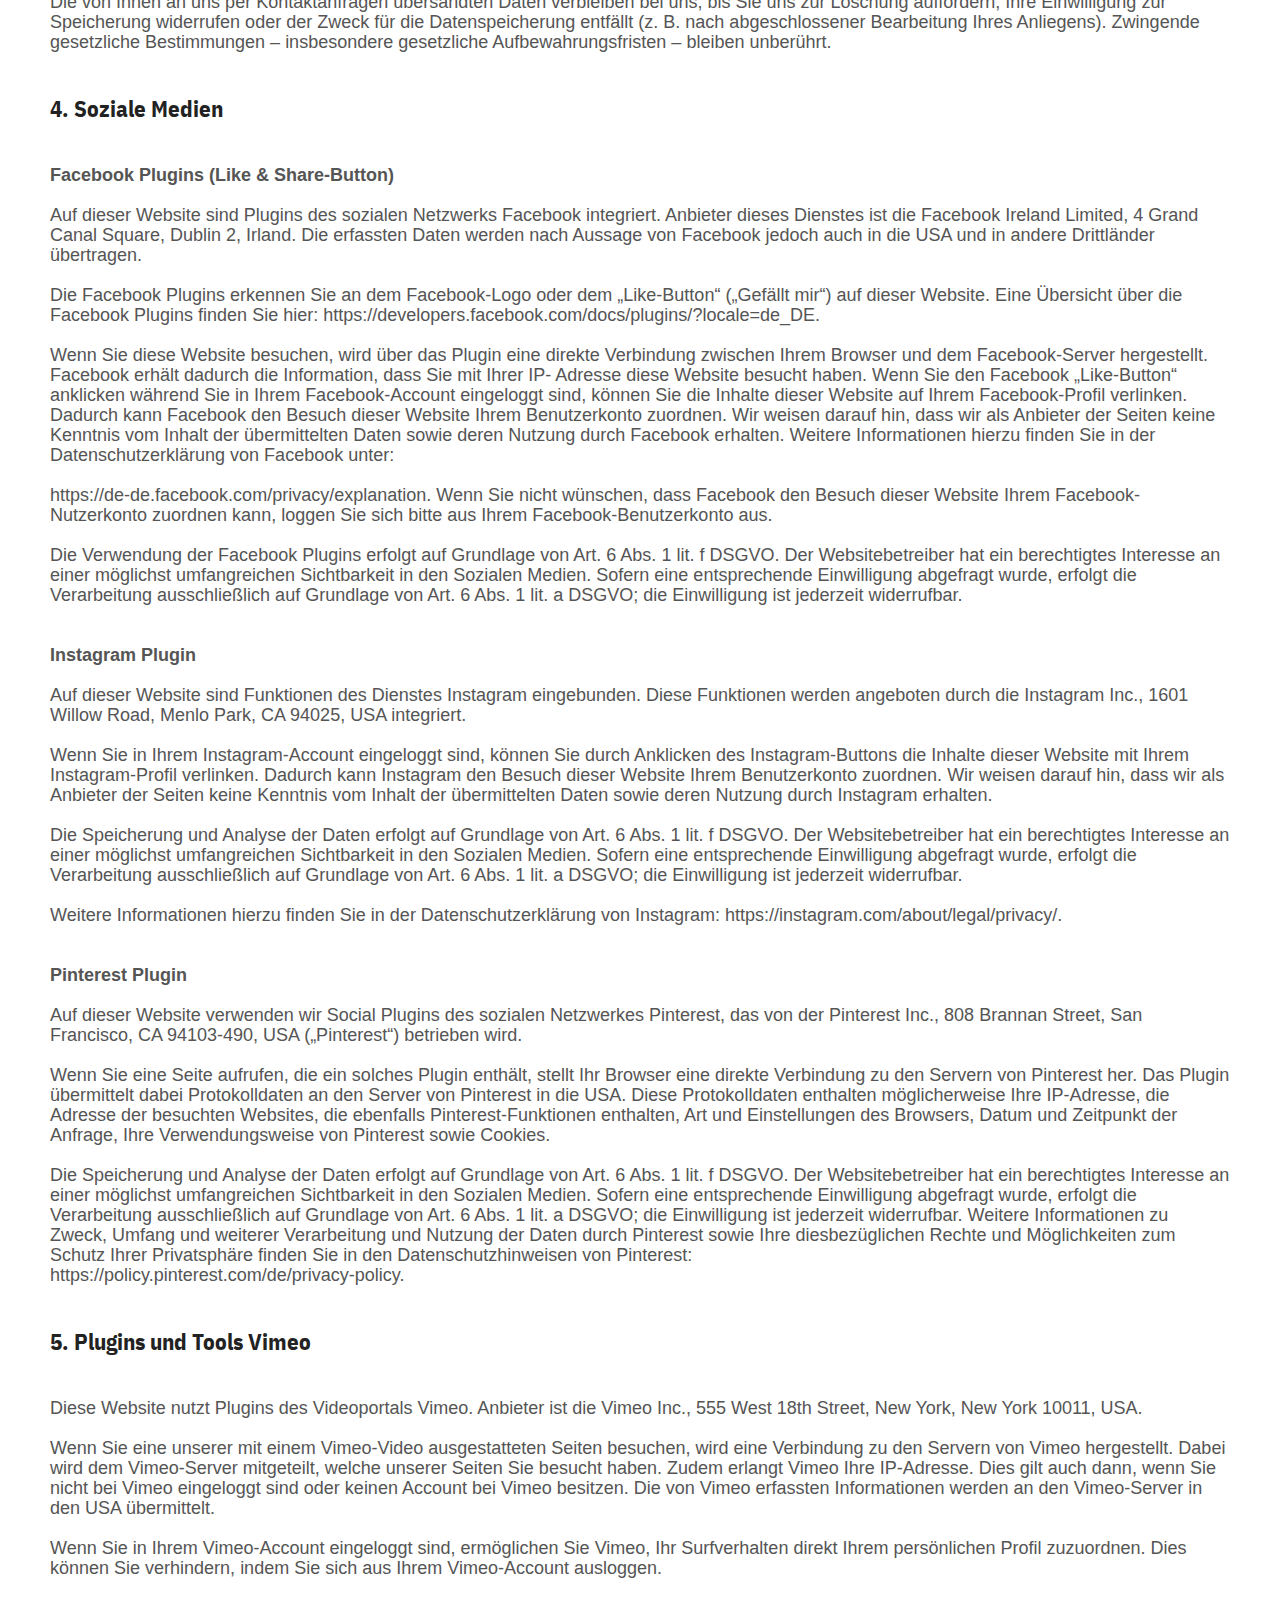
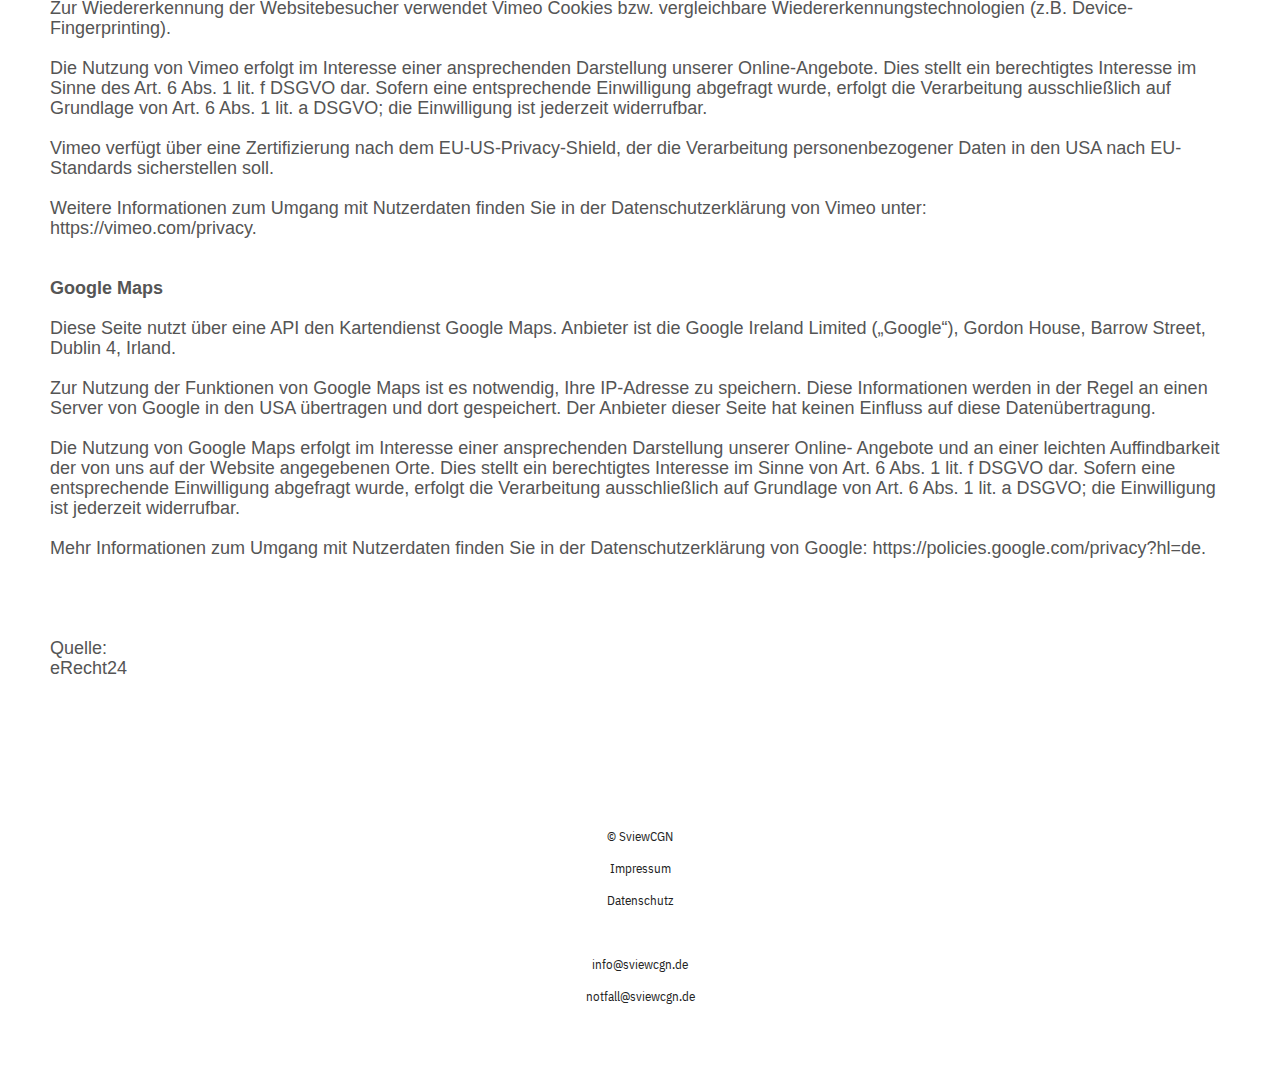
==== commit e92ff5a1: "update footer" ====
--- a/datenschutz.html
+++ b/datenschutz.html
@@ -254,6 +254,10 @@
       <a href="impressum.html">Impressum</a>
         <br><br>
       <a href="datenschutz.html">Datenschutz</a>
+      <br><br><br><br>
+        <a href="mailto:info@sviewcgn.de">info@sviewcgn.de</a>
+      <br><br>
+      <a href="mailto:notfall@sviewcgn.de">notfall@sviewcgn.de</a>
     <br><br><br><br><br>
   </div>
 
--- a/css/style.css
+++ b/css/style.css
@@ -0,0 +1,680 @@
+/* 
+html5doctor.com Reset Stylesheet
+v1.6.1
+Last Updated: 2010-09-17
+Author: Richard Clark - http://richclarkdesign.com 
+Twitter: @rich_clark
+*/
+
+html, body, div, span, object, iframe,
+h1, h2, h3, h4, h5, h6, p, blockquote, pre,
+abbr, address, cite, code,
+del, dfn, em, img, ins, kbd, q, samp,
+small, strong, sub, sup, var,
+b, i,
+dl, dt, dd, ol, ul, li,
+fieldset, form, label, legend,
+table, caption, tbody, tfoot, thead, tr, th, td,
+article, aside, canvas, details, figcaption, figure, 
+footer, header, hgroup, menu, nav, section, summary,
+time, mark, audio, video {
+    margin:0;
+    padding:0;
+    border:0;
+    outline:0;
+    font-size:100%;
+    vertical-align:baseline;
+    background:transparent;
+}
+
+body {
+    line-height:1;
+}
+
+article,aside,details,figcaption,figure,
+footer,header,hgroup,menu,nav,section { 
+    display:block;
+}
+
+nav ul {
+    list-style:none;
+}
+
+blockquote, q {
+    quotes:none;
+}
+
+blockquote:before, blockquote:after,
+q:before, q:after {
+    content:'';
+    content:none;
+}
+
+a {
+    margin:0;
+    padding:0;
+    font-size:100%;
+    vertical-align:baseline;
+    background:transparent;
+    text-decoration: none;
+}
+
+/* change colours to suit your needs */
+ins {
+    background-color:#ff9;
+    color:#000;
+    text-decoration:none;
+}
+
+/* change colours to suit your needs */
+mark {
+    background-color:#ff9;
+    color:#000; 
+    font-style:italic;
+    font-weight:bold;
+}
+
+del {
+    text-decoration: line-through;
+}
+
+abbr[title], dfn[title] {
+    border-bottom:1px dotted;
+    cursor:help;
+}
+
+table {
+    border-collapse:collapse;
+    border-spacing:0;
+}
+
+/* change border colour to suit your needs */
+hr {
+    display:block;
+    height:1px;
+    border:0;   
+    border-top: 1px solid #fff;
+    margin:1em 0;
+    padding:0;
+}
+
+input, select {
+    vertical-align:middle;
+}
+
+/* --------------------------------- MY CODE ---------------------------------- */
+
+
+* {
+  box-sizing: border-box;
+}
+
+h1,h2,h3,h4,h5,h6,a {
+  font-family: 'IBM Plex Sans Condensed', sans-serif;
+}
+
+p {
+  font-family: 'IBM Plex Serif', serif;
+}
+
+/* ------------------ Style the body ------------------ */
+
+body {
+  font-family: Arial;
+  margin: 0;
+}
+
+.container {
+  max-width: 1600px;
+}
+
+@media screen and (min-width: 1601px) {
+  .container {
+  margin-left: calc(calc(100% - 1600px)/2);
+  }
+}
+
+/* ------------------- Header/Logo ---------------------- */
+
+.header {
+  padding-top: 100px;
+  text-align: center;
+  color: white;
+  background-image: url("header_img.jpg");
+  background-color: #eee;
+  height: 500px;
+  background-position: center;
+  background-repeat: no-repeat;
+  background-size: cover;
+  position: relative;
+}
+
+.header img{
+  height: 300px;
+  width: auto;
+}
+
+@media screen and (min-width: 0px) and (max-width: 767px){
+  .header{
+
+    padding-top: 87.5px;
+    height: 350px;
+
+  }
+
+  .header img{
+    height: 175px;
+    width: auto;
+  }
+
+}
+
+
+/* --------------------- navigation bar -------------------- */
+
+.topnav {
+  overflow: hidden;
+  background-color: #222;
+  padding-left: calc(calc(100% - 540px)/2); 
+  border: 0.5px solid #000;
+}
+
+.topnav a {
+  float: left;
+  display: block;
+  color: #aaa;
+  text-align: center;
+  padding: 15px 16px;
+  text-decoration: none;
+  text-transform: uppercase;
+  font-size: 18px;
+}
+
+.topnav a:hover {
+  background-color: #ddd;
+  color: #222;
+  font-weight: 500;
+}
+
+.topnav a.active {
+  background-color: #222;
+  color: #fff;
+  font-size: 18px;
+  padding: 15px 16px;
+}
+
+.topnav .icon {
+  display: none;
+  color: #eee !important;
+  background-color: #222 !important;
+}
+
+@media screen and (min-width: 0px) and (max-width: 1023px){
+  .topnav a {display: none;}
+  .topnav a.icon {
+    float: right;
+    display: block;
+  }
+  
+  .topnav{
+    padding: 0px;
+  }
+}
+
+@media screen and (min-width: 0px) and (max-width: 1023px){
+  .topnav.responsive {position: relative;}
+  .topnav.responsive .icon {
+    position: absolute;
+    right: 0;
+    top: 0;
+  }
+
+  .topnav.responsive a {
+    float: none;
+    display: block;
+    text-align: left;
+  }
+
+}
+
+
+/* ------------------ text_img ----------------------- */
+
+.text_img {  
+  display: flex;
+  flex-wrap: wrap;
+  flex-direction: column;
+  align-items: center;
+  text-align: center;
+  margin: 0px;
+  padding: 50px;
+  background-color: #222;
+  color: #eee;
+}
+
+.text_img2 {  
+  display: flex;
+  flex-wrap: wrap;
+  flex-direction: column;
+  align-items: center;
+  text-align: center;
+  margin: 0px;
+  padding: 50px;
+  background-color: #fff;
+  color: #222;
+}
+
+.text_img_text {
+  position: relative;
+  text-align: center;
+  padding-bottom: 25px;
+}
+
+.text_img_text h1{
+  text-transform: uppercase;
+  font-weight: 400;
+  font-size: 35px;
+}
+
+.text_img_text h2 {
+  font-weight: 300;
+  font-size: 22px;
+}
+
+.text_img_text p {
+  text-transform: none;
+  font-weight: 200;
+  font-size: 18px;
+  line-height: 20px;
+}
+
+.text_img_img {
+  position: relative;
+  text-align: center;
+  align-items: center;
+}
+
+.text_img_img_img {
+  width: 100%;
+  height: auto;
+}
+
+
+@media screen and (min-width: 1024px){
+
+  .text_img {  
+    flex-direction: row;
+    justify-content: space-evenly;
+    background-color: #fff;
+    color: #222;
+  }
+
+  .text_img2 {  
+    flex-direction: row;
+    justify-content: space-evenly;
+  
+  }
+
+  .text_img_text {
+    width: 400px;
+    padding: 0px;
+  }
+
+  .text_img_img {
+    width: 400px;
+  }
+
+}
+
+
+/* --------- tiles --> email,phone,instagram,instagram -------- */
+
+.index-links{                                                                                       /*Index links boxes*/
+  padding: 20px;
+  overflow: hidden;
+}
+
+.index-links div{
+  margin-top: 10px;
+  margin-bottom: 10px;
+  padding: 50px 0px;
+  height: auto;
+  background-color: #222;
+  background-repeat: no-repeat;
+  background-position: center;
+  background-size: cover;
+  float: left;
+  width: 100%;
+  border: 1px solid black;
+  border-radius: 5px;
+}
+
+.index-links div h2{
+  font-size: 20px;
+  line-height: 35px;
+  color: #eee;
+  text-align: center;
+  font-weight: 300;
+  text-transform: uppercase;
+}
+
+.index-links div p{
+  font-size: 15px;
+  line-height: 20px;
+  color: #eee;
+  text-align: center;
+  font-weight: 200;
+  text-transform: lowercase;
+}
+
+.index-links a {
+  cursor: pointer;
+}
+
+@media screen and (max-width: 1023px) and (min-width: 768px){
+  .index-links-start{
+      width: calc(50% - 22px) !important;
+      margin: 10px;
+  }
+}
+
+@media screen and (min-width: 1024px){
+  .index-links-start{
+      width: calc(25% - 22px) !important;
+      margin: 10px !important;
+  }
+}
+
+
+
+/* Footer */
+.footer {
+  padding: 20px;
+  text-align: center;
+  background: white;
+}
+
+.footer a{
+  font-weight: 400;
+  font-size: 13px;
+  color: #222
+}
+
+
+/*Impressum*/
+
+.impressum{
+  margin: 50px;
+  background-color: white;
+  text-align: center;
+}
+
+.impressum h1{
+  color: #222;
+  line-height: 33px;
+  font-size: 23px;
+}
+
+.impressum p{
+  color: #555;
+  line-height: 20px;
+  font-size: 18px;
+}
+
+@media screen and (min-width: 1024px){
+
+  .impressum{
+    text-align: left;
+  }
+
+}
+
+
+
+/*Datenschutz*/
+
+.datenschutz{
+  margin: 50px;
+  background-color: white;
+  color: #555;
+  line-height: 20px;
+  font-size: 18px;
+}
+
+.datenschutz h1, h2{
+  color: #222;
+  line-height: 33px;
+  font-size: 23px;
+}
+
+
+/*uebermich*/
+
+.insta_button button {
+  width: auto;
+  min-width: 165px;
+  background-color: #aaa; 
+  border: 1.5px solid #222;
+  border-radius: 3px;
+  transition-duration: 0.2s;
+  cursor: pointer;
+  color: #222;
+  line-height: 30px;
+  font-size: 15px;
+}
+
+.insta_button button:hover {
+  background-color: #555;
+  color: #eee;
+  border: 1.5px solid #bbb;
+}
+
+
+/*kontakt*/
+
+.index-kontakt{                                                                                       /*Index links boxes*/
+  padding: 20px;
+  overflow: hidden;
+}
+
+.index-kontakt div{
+  margin-top: 10px;
+  margin-bottom: 10px;
+  padding: 50px 0px;
+  height: auto;
+  background-color: #222;
+  background-repeat: no-repeat;
+  background-position: center;
+  background-size: cover;
+  float: left;
+  width: 100%;
+  border: 1px solid black;
+  border-radius: 5px;
+}
+
+.index-kontakt div h2{
+  font-size: 20px;
+  line-height: 35px;
+  color: #eee;
+  text-align: center;
+  font-weight: 300;
+  text-transform: uppercase;
+}
+
+.index-kontakt div p{
+  font-size: 15px;
+  line-height: 20px;
+  color: #eee;
+  text-align: center;
+  font-weight: 300;
+  text-transform: lowercase;
+}
+
+.index-kontakt a {
+  cursor: pointer;
+}
+
+
+@media screen and (max-width: 1023px) and (min-width: 768px){
+  .index-kontakt-start{
+      width: calc(50% - 22px) !important;
+      margin: 10px;
+  }
+}
+
+@media screen and (min-width: 1024px){
+  .index-kontakt-start{
+      width: calc(33% - 22px) !important;
+      margin: 10px !important;
+  }
+}
+
+
+/* ------------- Kontakt Formular -------------- */
+
+.kontaktformular{
+  width: 100%;
+  margin: 25px 0px 100px;
+  color: #222;
+  background-color: #fff;
+}
+
+.kontaktformular h1{
+  font-size: 30px;
+  line-height: 35px;
+  text-align: center;
+  font-weight: 400;
+  text-transform: uppercase;
+  padding: 25px 0px ;
+
+}
+
+.kontaktformular h4{
+  font-size: 20px;
+  line-height: 35px;
+  text-align: center;
+  font-weight: 200;
+  text-transform: uppercase;
+}
+
+#name-input{
+  max-width: 80%;
+  margin-left: 10%;
+  width: 400px;
+  font-family: 'IBM Plex Serif', serif;
+  font-weight: 300;
+  font-size: 15px;
+  padding: 10px;
+  background-color: #fff;
+  color: #222;
+  border: 1px solid #000;
+  border-radius: 5px;
+}
+
+#email-input{
+  max-width: 80%;
+  margin-left: 10%;
+  width: 400px;
+  font-family: 'IBM Plex Serif', serif;
+  font-weight: 300;
+  font-size: 18px;
+  padding: 10px;
+  background-color: #fff;
+  color: #222;
+  border: 1px solid #000;
+  border-radius: 5px;
+}
+
+#message-input{
+  max-width: 80%;
+  margin-left: 10%;
+  width: 400px;
+  height: 300px;
+  font-family: 'IBM Plex Serif', serif;
+  font-weight: 300;
+  font-size: 18px;
+  padding: 10px;
+  background-color: #fff;
+  color: #222;
+  border: 1px solid #000;
+  border-radius: 5px;
+}
+
+.button-contact{
+  width: 150px;
+  margin-left: calc(calc(100% - 150px)/2);
+  font-family: 'IBM Plex Sans Condensed', sans-serif;
+  font-weight: 700;
+  font-size: 16px;
+  padding: 15px;
+  background-color: #222;
+  color: #fff;
+  border: 2px solid #000;
+  border-radius: 5px;
+  transition-duration: 0.2s;
+}
+
+.button-contact:hover{
+  background-color: #fff;
+  color: #222;
+  border: 2px solid #555;
+}
+
+
+@media screen and (min-width: 501px){
+
+  #name-input{
+    max-width: 100%;
+    width: 400px;
+    margin-left: calc(calc(100% - 400px)/2);
+    font-size: 14px;
+  }
+  
+  #email-input{
+    max-width: 100%;
+    width: 400px;
+    margin-left: calc(calc(100% - 400px)/2);
+    font-size: 14px;
+  }
+  
+  #message-input{
+    max-width: 100%;
+    width: 400px;
+    margin-left: calc(calc(100% - 400px)/2);
+    font-size: 14px;
+  }
+  
+  .button-contact{
+    font-size: 14px;
+    padding: 10px;
+    }
+
+}
+
+
+
+/*Preise*/
+
+.div_preis{
+  padding: 50px;
+  text-align: center;
+  background: #222;
+}
+
+.div_preis h1{
+  text-transform: uppercase;
+  text-align: center;
+  font-weight: 400;
+  font-size: 35px;
+  color: #eee;
+}
+
+.div_preis p{
+  text-transform: none;
+  text-align: center;
+  font-weight: 200;
+  font-size: 18px;
+  line-height: 20px;
+  color: #eee;
+}
+
